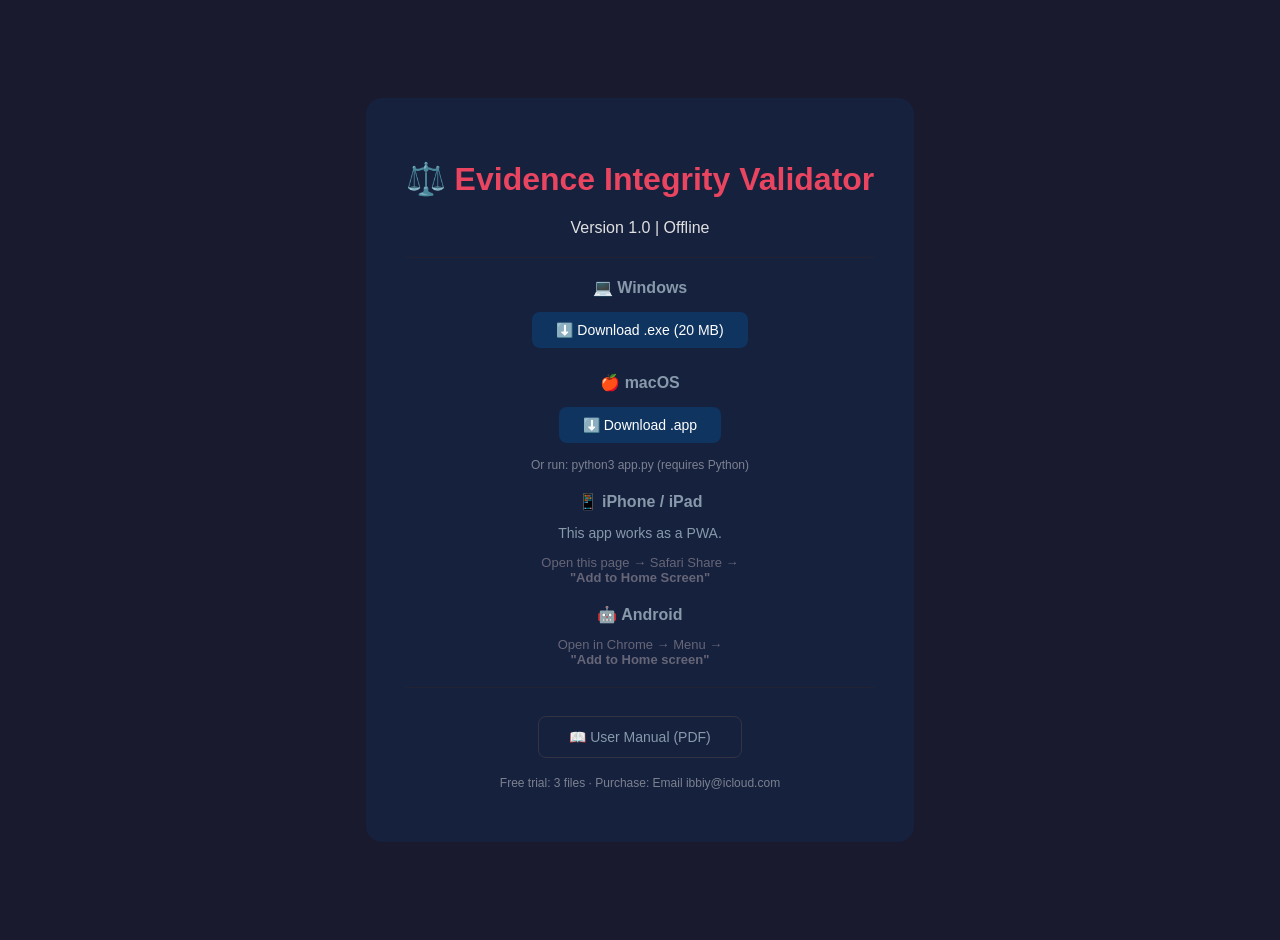
==== downloads/index.html @ b6fe1cbd "Add macOS build, PWA support (iOS/Android), PNG diagrams in manual" ====
<!DOCTYPE html>
<html>
<head><title>Download Evidence Validator</title>
<meta name="viewport" content="width=device-width, initial-scale=1.0">
<meta name="apple-mobile-web-app-capable" content="yes">
<link rel="manifest" href="/manifest.json">
<style>
body { font-family: -apple-system, sans-serif; background: #1a1a2e; color: #e0e0e0; display: flex; align-items: center; justify-content: center; min-height: 100vh; margin: 0; padding: 20px; }
.card { background: #16213e; padding: 40px; border-radius: 16px; max-width: 500px; text-align: center; }
h1 { color: #e94560; }
h2 { color: #8899aa; font-size: 16px; margin: 20px 0 10px; }
.btn { display: inline-block; padding: 16px 40px; background: #e94560; color: white; text-decoration: none; border-radius: 8px; font-size: 18px; font-weight: 600; margin: 10px 0; }
.btn:hover { background: #d63850; }
.btn-small { display: inline-block; padding: 10px 24px; background: #0f3460; color: white; text-decoration: none; border-radius: 8px; font-size: 14px; margin: 5px; }
.btn-small:hover { background: #1a4a80; }
.btn2 { display: inline-block; padding: 12px 30px; background: transparent; color: #8899aa; text-decoration: none; border-radius: 8px; font-size: 14px; border: 1px solid #334; margin: 8px; }
.btn2:hover { color: white; border-color: #e94560; }
.note { font-size: 12px; opacity: 0.5; margin-top: 10px; }
hr { border: none; border-top: 1px solid #223; margin: 20px 0; }
.platform { margin: 15px 0; }
</style>
</head>
<body>
<div class="card">
<h1>⚖️ Evidence Integrity Validator</h1>
<p>Version 1.0 | Offline</p>

<hr>

<div class="platform">
<h2>💻 Windows</h2>
<a class="btn-small" href="EvidenceValidator.exe" download>⬇️ Download .exe (20 MB)</a>
</div>

<div class="platform">
<h2>🍎 macOS</h2>
<a class="btn-small" href="#" onclick="alert('macOS build coming soon from GitHub Actions!'); return false;">⬇️ Download .app</a>
<p class="note">Or run: python3 app.py (requires Python)</p>
</div>

<div class="platform">
<h2>📱 iPhone / iPad</h2>
<p style="font-size:14px;color:#8899aa;">This app works as a PWA.</p>
<p style="font-size:13px;color:#667;">Open this page → Safari Share →<br><strong>"Add to Home Screen"</strong></p>
</div>

<div class="platform">
<h2>🤖 Android</h2>
<p style="font-size:13px;color:#667;">Open in Chrome → Menu →<br><strong>"Add to Home screen"</strong></p>
</div>

<hr>

<a class="btn2" href="manual.pdf" target="_blank">📖 User Manual (PDF)</a>
<p class="note">Free trial: 3 files · Purchase: Email ibbiy@icloud.com</p>
</div>
</body>
</html>
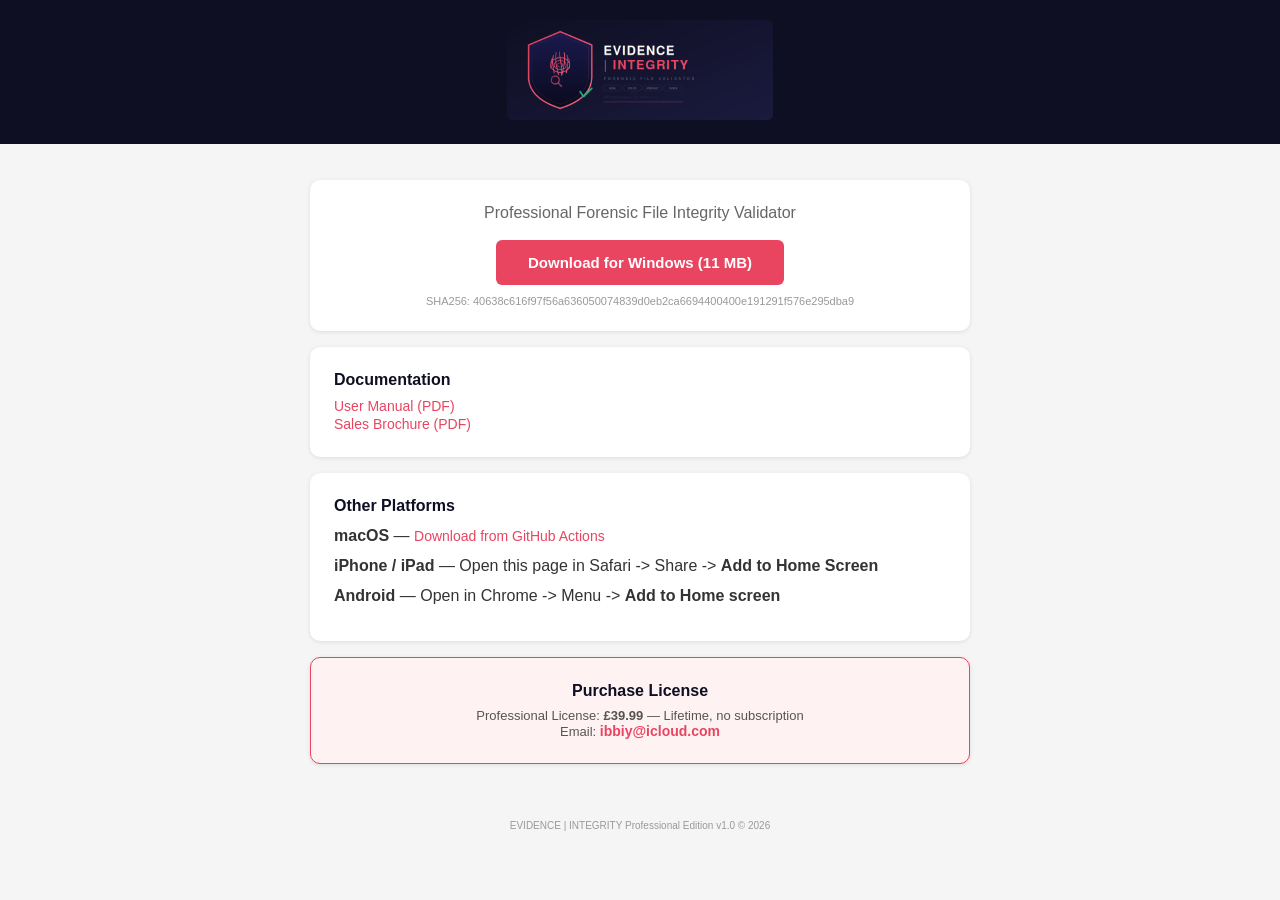
==== commit c7271116: "Fix Windows .exe build: add PyInstaller path support, fix icon, add missing imports - app.py: Add sy" ====
--- a/downloads/index.html
+++ b/downloads/index.html
@@ -1,58 +1,58 @@
 <!DOCTYPE html>
 <html>
-<head><title>Download Evidence Validator</title>
+<head><title>Download EVIDENCE | INTEGRITY</title>
 <meta name="viewport" content="width=device-width, initial-scale=1.0">
-<meta name="apple-mobile-web-app-capable" content="yes">
-<link rel="manifest" href="/manifest.json">
 <style>
-body { font-family: -apple-system, sans-serif; background: #1a1a2e; color: #e0e0e0; display: flex; align-items: center; justify-content: center; min-height: 100vh; margin: 0; padding: 20px; }
-.card { background: #16213e; padding: 40px; border-radius: 16px; max-width: 500px; text-align: center; }
-h1 { color: #e94560; }
-h2 { color: #8899aa; font-size: 16px; margin: 20px 0 10px; }
-.btn { display: inline-block; padding: 16px 40px; background: #e94560; color: white; text-decoration: none; border-radius: 8px; font-size: 18px; font-weight: 600; margin: 10px 0; }
+* { margin: 0; padding: 0; box-sizing: border-box; }
+body { font-family: Arial, sans-serif; background: #f5f5f5; color: #333; }
+.header { background: #0f0f23; padding: 20px; text-align: center; }
+.header img { max-width: 90%; max-height: 100px; }
+.container { max-width: 700px; margin: 0 auto; padding: 20px; }
+.card { background: white; border-radius: 10px; padding: 24px; margin: 16px 0; box-shadow: 0 1px 4px rgba(0,0,0,0.1); }
+h2 { font-size: 16px; color: #0f0f23; margin-bottom: 8px; }
+.btn { display: inline-block; padding: 14px 32px; background: #e94560; color: white; text-decoration: none; border-radius: 6px; font-weight: 600; font-size: 15px; margin: 6px 0; }
 .btn:hover { background: #d63850; }
-.btn-small { display: inline-block; padding: 10px 24px; background: #0f3460; color: white; text-decoration: none; border-radius: 8px; font-size: 14px; margin: 5px; }
-.btn-small:hover { background: #1a4a80; }
-.btn2 { display: inline-block; padding: 12px 30px; background: transparent; color: #8899aa; text-decoration: none; border-radius: 8px; font-size: 14px; border: 1px solid #334; margin: 8px; }
-.btn2:hover { color: white; border-color: #e94560; }
-.note { font-size: 12px; opacity: 0.5; margin-top: 10px; }
-hr { border: none; border-top: 1px solid #223; margin: 20px 0; }
-.platform { margin: 15px 0; }
+.btn-sm { display: inline-block; padding: 8px 20px; background: #0f0f23; color: white; text-decoration: none; border-radius: 6px; font-size: 12px; margin: 3px; }
+.btn-sm:hover { background: #1a1a3e; }
+.link { color: #e94560; text-decoration: none; font-size: 14px; }
+.link:hover { text-decoration: underline; }
+.note { font-size: 11px; color: #999; margin-top: 4px; }
+hr { border: none; border-top: 1px solid #eee; margin: 16px 0; }
+.platform { margin: 12px 0; }
 </style>
 </head>
 <body>
-<div class="card">
-<h1>⚖️ Evidence Integrity Validator</h1>
-<p>Version 1.0 | Offline</p>
-
-<hr>
-
-<div class="platform">
-<h2>💻 Windows</h2>
-<a class="btn-small" href="EvidenceValidator.exe" download>⬇️ Download .exe (20 MB)</a>
+<div class="header">
+<img src="logo_professional.png" alt="EVIDENCE | INTEGRITY">
+</div>
+<div class="container">
+<div class="card" style="text-align:center;">
+<p style="color:#666;margin-bottom:12px;">Professional Forensic File Integrity Validator</p>
+<a class="btn" href="EvidenceValidator.exe" download>Download for Windows (11 MB)</a>
+<p class="note">SHA256: 40638c616f97f56a636050074839d0eb2ca6694400400e191291f576e295dba9
 </div>
 
-<div class="platform">
-<h2>🍎 macOS</h2>
-<a class="btn-small" href="#" onclick="alert('macOS build coming soon from GitHub Actions!'); return false;">⬇️ Download .app</a>
-<p class="note">Or run: python3 app.py (requires Python)</p>
+<div class="card">
+<h2>Documentation</h2>
+<a class="link" href="manual.pdf">User Manual (PDF)</a><br>
+<a class="link" href="Evidence_Validator_Brochure.pdf">Sales Brochure (PDF)</a>
 </div>
 
-<div class="platform">
-<h2>📱 iPhone / iPad</h2>
-<p style="font-size:14px;color:#8899aa;">This app works as a PWA.</p>
-<p style="font-size:13px;color:#667;">Open this page → Safari Share →<br><strong>"Add to Home Screen"</strong></p>
+<div class="card">
+<h2>Other Platforms</h2>
+<div class="platform"><b>macOS</b> — <a class="link" href="https://github.com/ibbiy/evidence-validator/actions">Download from GitHub Actions</a></div>
+<div class="platform"><b>iPhone / iPad</b> — Open this page in Safari -> Share -> <b>Add to Home Screen</b></div>
+<div class="platform"><b>Android</b> — Open in Chrome -> Menu -> <b>Add to Home screen</b></div>
 </div>
 
-<div class="platform">
-<h2>🤖 Android</h2>
-<p style="font-size:13px;color:#667;">Open in Chrome → Menu →<br><strong>"Add to Home screen"</strong></p>
+<div class="card" style="text-align:center;background:#fef2f2;border:1px solid #e94560;">
+<h2>Purchase License</h2>
+<p style="font-size:13px;color:#555;">Professional License: <b>£39.99</b> — Lifetime, no subscription</p>
+<p style="font-size:13px;color:#555;">Email: <a class="link" href="mailto:ibbiy@icloud.com"><b>ibbiy@icloud.com</b></a></p>
 </div>
-
-<hr>
-
-<a class="btn2" href="manual.pdf" target="_blank">📖 User Manual (PDF)</a>
-<p class="note">Free trial: 3 files · Purchase: Email ibbiy@icloud.com</p>
 </div>
+<footer style="text-align:center;padding:20px;font-size:10px;color:#999;">
+EVIDENCE | INTEGRITY Professional Edition v1.0 &copy; 2026
+</footer>
 </body>
 </html>
